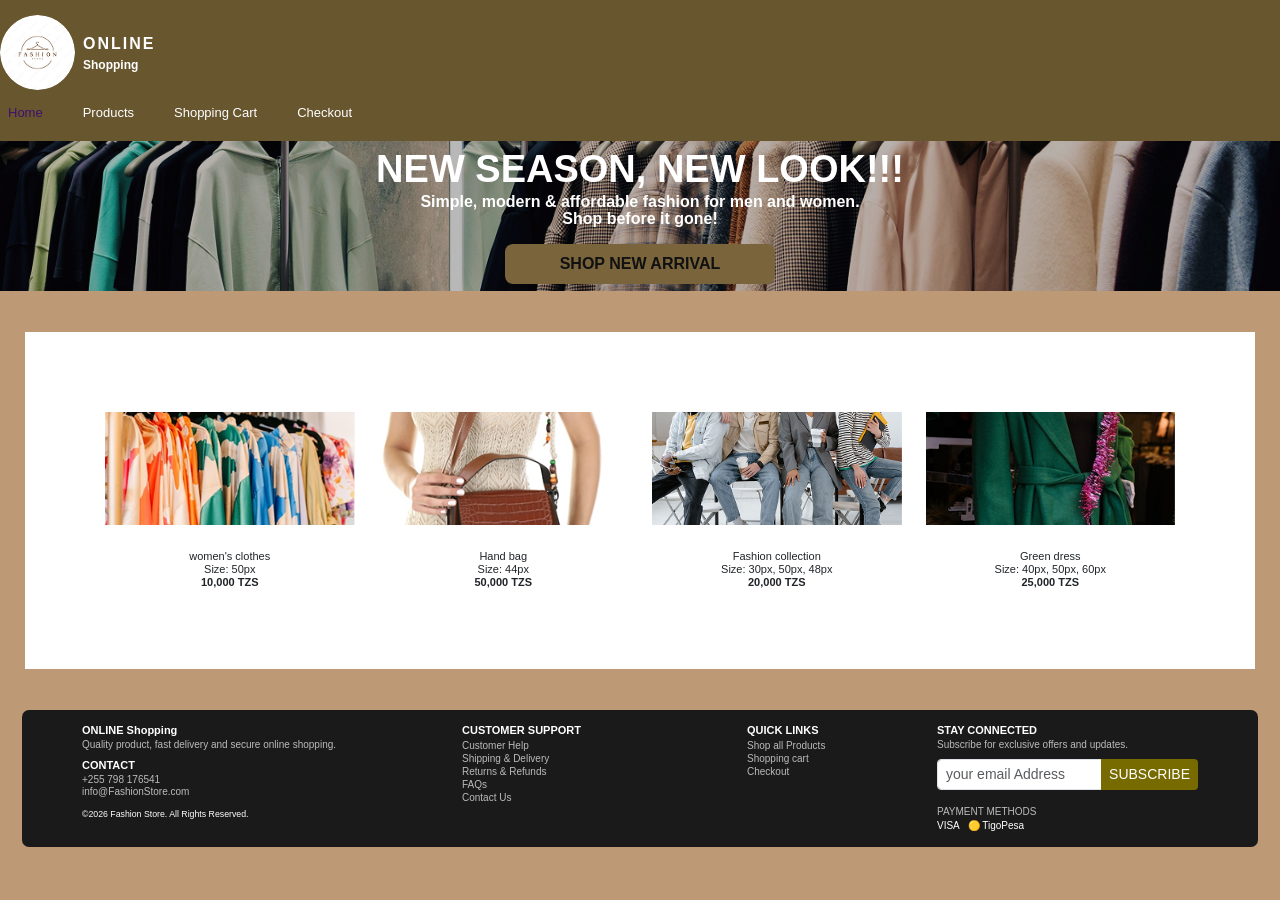
==== index.html @ e3318055 "first commit" ====
<!DOCTYPE html>
<html lang="sw">
<head>
  <meta charset="UTF-8" />
  <meta name="viewport" content="width=device-width, initial-scale=1.0" />
  <title>Fashion Online Shopping</title>

  <link
    href="https://cdn.jsdelivr.net/npm/bootstrap@5.3.3/dist/css/bootstrap.min.css"
    rel="stylesheet"
  />
  <link rel="stylesheet" href="style.css" />
</head>

<body>
  <nav class="navbar navbar-expand-lg navbar-dark custom-nav sticky-top">
    <div class="header">
      <a class="navbar-brand d-flex align-items-center gap-2" href="#">
        <img src="images/logo.png" alt="Fashion logo" class="logo" />
        <span>ONLINE<br /><small>Shopping</small></span>
      </a>

      <button class="navbar-toggler" type="button" data-bs-toggle="collapse"
        data-bs-target="#menu">
        <span class="navbar-toggler-icon"></span>
      </button>

      <div class="nav-menua">
        <ul class="navbar-nav gap-lg-4">
          <li class="nav-item"><a class="nav-link active" href="index.html">Home</a></li>
          <li class="nav-item"><a class="nav-link" href="product.html">Products</a></li>
          <li class="nav-item"><a class="nav-link" href="shopping.html">Shopping Cart</a></li>
          <li class="nav-item"><a class="nav-link" href="checkout.html">Checkout</a></li>
        </ul>
      </div>
    </div>
  </nav>

  <!-- HERO SECTION -->
  <section class="hero">
    <div class="hero-overlay">
      <div class="text-center text-white">
        <h1>NEW SEASON, NEW LOOK!!!</h1>
        <p>Simple, modern & affordable fashion for men and women.<br />Shop before it gone!</p>
        <a href="#products" class="btn hero-btn">SHOP NEW ARRIVAL</a>
      </div>
    </div>
  </section>

  <!-- PRODUCTS -->
  <section class="py-3" id="products">
    <div class="containers">
      <div class="row g-4">
        <div class="col-12 col-sm-6 col-lg-3">
          <div class="product-card">
            <img src="images/Rectangle 13.png" alt="women's clothes" />
            <div class="product-info">
                <p>women's clothes</p>
              <p>Size: 50px</p>
              <strong>10,000 TZS</strong>
            </div>
          </div>
        </div>

        <div class="col-12 col-sm-6 col-lg-3">
          <div class="product-card">
            <img src="images/Rectangle 14.png" alt="Hand bag" />
            <div class="product-info">
                <p>Hand bag</p>
              <p>Size: 44px</p>
              <strong>50,000 TZS</strong>
            </div>
          </div>
        </div>

        <div class="col-12 col-sm-6 col-lg-3">
          <div class="product-card">
            <img src="images/Rectangle 15.png" alt="Fashion collection" />
            <div class="product-info">
                <p>Fashion collection</p>
              <p>Size: 30px, 50px, 48px</p>
              <strong>20,000 TZS</strong>
            </div>
          </div>
        </div>

        <div class="col-12 col-sm-6 col-lg-3">
          <div class="product-card">
            <img src="images/Rectangle 16.png" alt="Green dress" />
            <div class="product-info">
                <p>Green dress</p>
              <p>Size: 40px, 50px, 60px</p>
              <strong>25,000 TZS</strong>
            </div>
          </div>
        </div>
      </div>
    </div>
  </section>

  <!-- FOOTER -->
  <footer class="footer">
    <div class="container">
      <div class="row gy-4">
        <div class="col-md-4">
          <h6>ONLINE Shopping</h6>
          <p>Quality product, fast delivery and secure online shopping.</p>
          <h6>CONTACT</h6>
          <p>+255 798 176541<br />info@FashionStore.com</p>
          <small>©2026 Fashion Store. All Rights Reserved.</small>
        </div>

        <div class="col-md-3">
          <h6>CUSTOMER SUPPORT</h6>
          <a href="#">Customer Help</a>
          <a href="#">Shipping & Delivery</a>
          <a href="#">Returns & Refunds</a>
          <a href="#">FAQs</a>
          <a href="#">Contact Us</a>
        </div>

        <div class="col-md-2">
          <h6>QUICK LINKS</h6>
          <a href="#">Shop all Products</a>
          <a href="#">Shopping cart</a>
          <a href="#">Checkout</a>
        </div>

        <div class="col-md-3">
          <h6>STAY CONNECTED</h6>
          <p>Subscribe for exclusive offers and updates.</p>
          <div class="input-group input-group-sm">
            <input class="form-control" type="email" placeholder="your email Address" />
            <button class="btn subscribe-btn">SUBSCRIBE</button>
          </div>
          <p class="mt-3 mb-0">PAYMENT METHODS</p>
          <span>VISA &nbsp; 🟡 TigoPesa</span>
        </div>
      </div>
    </div>
  </footer>

  <script src="https://cdn.jsdelivr.net/npm/bootstrap@5.3.3/dist/js/bootstrap.bundle.min.js"></script>
</body>
</html>
---- style.css ----
body {
  background: #6A5836;
  font-family: Arial, sans-serif;
}

.custom-nav {
  background: #67562e;
  padding: 10px 0;
}

.logo {
  width: 75px;
  height: 75px;
  border-radius: 50%;
  object-fit: cover;
}

.navbar-brand {
  color: white;
  font-weight: bold;
  letter-spacing: 2px;
  font-size: 16px;
  display: flex;
}

.navbar-brand small {
  font-size: 12px;
  letter-spacing: 0;
  display: flex;
}

.nav-link {
  color: white !important;
  font-size: 14px;
  display: flex;
}

.nav-link.active,
.nav-link:hover {
  color: #43236d !important;
  display: flex;

}
.nav-menu{
  display: flex;
  align-items: center;
  justify-content: space-between;
  padding: 20px 50px;
  
}

.hero {
  min-height: 150px;
  background: url("images/Rectangle\ 4.png") center/cover no-repeat;
}

.hero-overlay {
  min-height: 150px;
  display: grid;
  place-items: center;
  background: rgba(0, 0, 0, 0.25);
}

.hero h1 {
  margin: 0;
  font-size: clamp(26px, 4vw, 38px);
  font-weight: bold;
}

.hero p {
  font-weight: bold;
  line-height: 1.1;
}

.hero-btn {
  background: #79643b;
  color: #111;
  font-weight: bold;
  border: none;
  border-radius: 8px;
  padding: 8px 55px;
}

.hero-btn:hover {
  background: purple;
}

.product-card {
  text-align: center;
}

.product-card img {
  width: 25%;
  height: 100px;
  object-fit: cover;

}

.product-info {
  font-size: 12px;
  padding-top: 25px;
}

.product-info p {
  margin: 100px;
}
.containers{
  background: white;
  padding: 80px;
  margin: 25px;
}


.footer {
  background: #1c1c1c;
  color: white;
  padding: 16px 0;
  font-size: 11px;
}

.footer h6 {
  font-weight: bold;
  font-size: 12px;
  margin-bottom: 3px;
}

.footer p {
  color: #bbb;
  margin-bottom: 7px;
  line-height: 1.2;
}

.footer a {
  display: block;
  color: #bbb;
  text-decoration: none;
  line-height: 1.35;
}

.footer a:hover {
  color: white;
}

.subscribe-btn {
  background: #776b00;
  color: white;
  border: none;
  font-size: 10px;
}

@media (max-width: 991px) {
  .navbar-nav {
    padding-top: 12px;
  }

  .hero {
    min-height: 220px;
  }

  .hero-overlay {
    min-height: 220px;
  }
}
* {
  box-sizing: border-box;
}

body {
  margin: 0;
  background: #bd9976;
  font-family: Arial, sans-serif;
}

/* Navbar */
.custom-navbar {
  background: #705d34;
  margin: 12px 22px 0;
  border-radius: 8px 8px 0 0;
  min-height: 88px;
}

.brand-logo {
  color: white;
  font-size: 16px;
  font-weight: bold;
  letter-spacing: 2px;
  display: flex;
  align-items: center;
  line-height: 15px;
}

.brand-logo img {
  width: 72px;
  height: 72px;
  object-fit: cover;
  border-radius: 50%;
  margin-right: 7px;
}

.brand-logo small {
  display: block;
  font-size: 12px;
  letter-spacing: 0;
}

.nav-gap {
  gap: 45px;
}

.nav-link {
  color: white !important;
  font-size: 13px;
}

.nav-link.active,
.nav-link:hover {
  color: #3f106e !important;
}

/* Search */
.search-section {
  background: white;
  margin: 0 22px;
  height: 76px;
  padding-top: 19px;
}

.search-box {
  width: 135px;
  height: 31px;
  display: flex;
  background: #ddd;
  border-radius: 8px;
  overflow: hidden;
}

.search-box input {
  width: 105px;
  border: none;
  outline: none;
  background: transparent;
  padding-left: 10px;
  font-size: 10px;
}

.search-box button {
  border: none;
  background: transparent;
  font-size: 17px;
  cursor: pointer;
}

/* Product cards */
.products-section {
  background: white;
  margin: 0 22px;
  padding: 0 22px 45px;
}

.product-card img {
  width: 100%;
  height: 113px;
  object-fit: cover;
}

.product-card h6 {
  font-size: 12px;
  font-weight: bold;
  margin: 4px 0 0;
}

.product-card p,
.product-card strong {
  display: block;
  margin: 0;
  font-size: 11px;
  line-height: 13px;
}

.product-bottom {
  display: flex;
  align-items: center;
  justify-content: space-between;
}

.product-bottom button {
  border: none;
  background: #79663d;
  color: white;
  border-radius: 12px;
  padding: 2px 17px;
  font-size: 11px;
  font-weight: bold;
}

.product-bottom span {
  font-size: 24px;
  line-height: 25px;
}

/* Footer */
.footer {
  background: #1a1a1a;
  color: white;
  margin: 0 22px 12px;
  border-radius: 7px;
  padding: 14px 18px;
  font-size: 10px;
}

.footer h6 {
  font-size: 11px;
  font-weight: bold;
  margin-bottom: 2px;
}

.footer p {
  color: #bbb;
  margin-bottom: 8px;
  line-height: 12px;
}

.footer a {
  display: block;
  color: #bbb;
  text-decoration: none;
  line-height: 13px;
}

.footer strong {
  font-size: 11px;
}

.subscribe {
  display: flex;
  height: 17px;
}

.subscribe input {
  min-width: 110px;
  border: none;
  padding-left: 7px;
  font-size: 9px;
}

.subscribe button {
  border: none;
  background: #7c7100;
  color: white;
  font-size: 8px;
}

/* Mobile */
@media (max-width: 768px) {
  .custom-navbar,
  .search-section,
  .products-section,
  .footer {
    margin-left: 8px;
    margin-right: 8px;
  }

  .nav-gap {
    gap: 0;
  }

  .search-section {
    height: 65px;
  }

  .product-card img {
    height: 500px;
  }
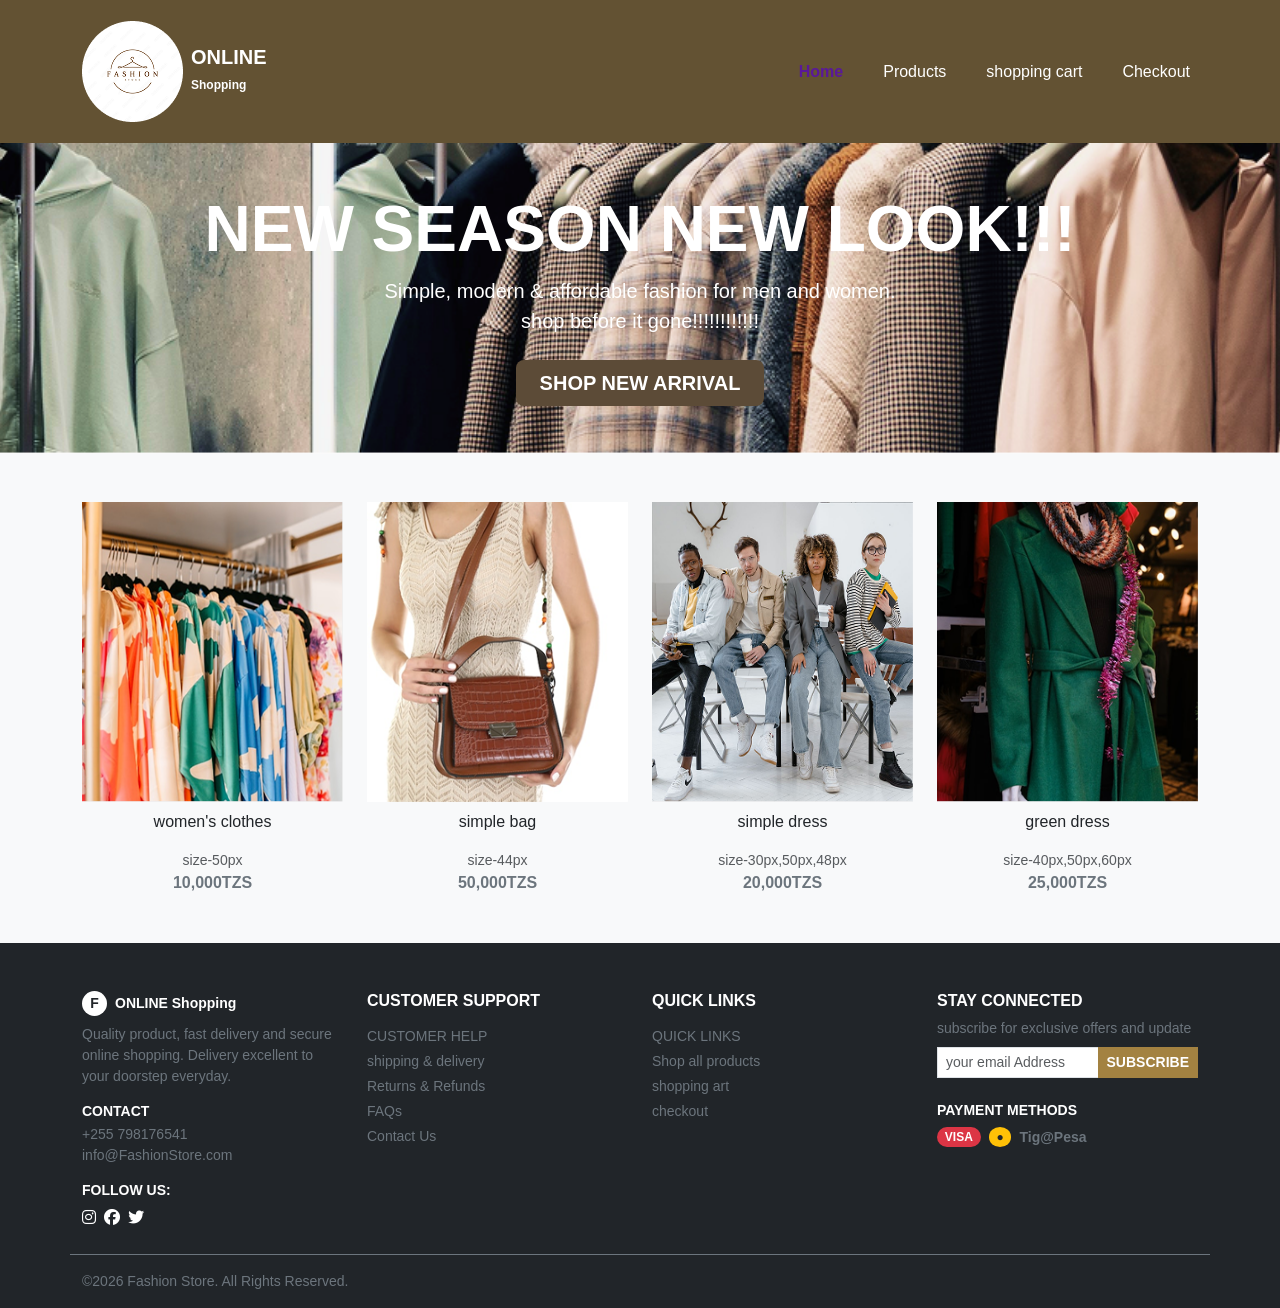
==== commit 63d71995: "second commit" ====
--- a/index.html
+++ b/index.html
@@ -1,145 +1,190 @@
 <!DOCTYPE html>
 <html lang="sw">
 <head>
-  <meta charset="UTF-8" />
-  <meta name="viewport" content="width=device-width, initial-scale=1.0" />
-  <title>Fashion Online Shopping</title>
+    <meta charset="UTF-8">
+    <meta name="viewport" content="width=device-width, initial-scale=1.0">
+    <title>ONLINE Shopping</title>
+    <!-- Bootstrap 5 CSS CDN -->
+    <link href="https://cdn.jsdelivr.net/npm/bootstrap@5.3.0/dist/css/bootstrap.min.css" rel="stylesheet">
+    <!-- FontAwesome (kwa ajili ya icons za footer) -->
+    <link rel="stylesheet" href="https://cdnjs.cloudflare.com/ajax/libs/font-awesome/6.4.0/css/all.min.css">
+    <!-- Custom CSS File -->
+    <link rel="stylesheet" href="style.css">
+</head>
+<body>
 
-  <link
-    href="https://cdn.jsdelivr.net/npm/bootstrap@5.3.3/dist/css/bootstrap.min.css"
-    rel="stylesheet"
-  />
-  <link rel="stylesheet" href="style.css" />
-</head>
-
-<body>
-  <nav class="navbar navbar-expand-lg navbar-dark custom-nav sticky-top">
-    <div class="header">
-      <a class="navbar-brand d-flex align-items-center gap-2" href="#">
-        <img src="images/logo.png" alt="Fashion logo" class="logo" />
-        <span>ONLINE<br /><small>Shopping</small></span>
+    <nav class="navbar navbar-expand-lg bg-navbar navbar-dark py-3">
+    <div class="container">
+      <a class="navbar-brand d-flex align-items-center gap-2 fw-bold" href="#">
+        <image src="images/logo.png" alt="Logo">
+            <div>     
+                 <span class="fw-bold d-block lh-1">ONLINE</span>
+                  <small class="lh-1" style="font-size: 0.75rem;">Shopping</small>
+            </div>
       </a>
-
-      <button class="navbar-toggler" type="button" data-bs-toggle="collapse"
-        data-bs-target="#menu">
-        <span class="navbar-toggler-icon"></span>
-      </button>
-
-      <div class="nav-menua">
-        <ul class="navbar-nav gap-lg-4">
-          <li class="nav-item"><a class="nav-link active" href="index.html">Home</a></li>
-          <li class="nav-item"><a class="nav-link" href="product.html">Products</a></li>
-          <li class="nav-item"><a class="nav-link" href="shopping.html">Shopping Cart</a></li>
-          <li class="nav-item"><a class="nav-link" href="checkout.html">Checkout</a></li>
+      <div class="collapse navbar-collapse justify-content-end">
+        <ul class="navbar-nav gap-4">
+          <li class="nav-item"><a class="nav-link active-nav" href="index.html">Home</a></li>
+          <li class="nav-item"><a class="nav-link text-white" href="products.html">Products</a></li>
+          <li class="nav-item"><a class="nav-link text-white" href="cart.html">shopping cart</a></li>
+          <li class="nav-item"><a class="nav-link text-white" href="checkout.html">Checkout</a></li>
         </ul>
       </div>
     </div>
   </nav>
 
-  <!-- HERO SECTION -->
-  <section class="hero">
-    <div class="hero-overlay">
-      <div class="text-center text-white">
-        <h1>NEW SEASON, NEW LOOK!!!</h1>
-        <p>Simple, modern & affordable fashion for men and women.<br />Shop before it gone!</p>
-        <a href="#products" class="btn hero-btn">SHOP NEW ARRIVAL</a>
-      </div>
-    </div>
-  </section>
+    <!-- 2. HERO BANNER SECTION -->
+    <section class="hero-section text-center text-white d-flex align-items-center justify-content-center position-relative">
+        <div class="overlay"></div>
+        <div class="container position-relative z-1 py-5">
+            <h1 class="display-3 fw-bold tracking-wide">NEW SEASON NEW LOOK!!!</h1>
+            <p class="fs-5 mb-4">Simple, modern & affordable fashion for men and women.<br>shop before it gone!!!!!!!!!!!!</p>
+            <a href="products.html" class="btn btn-custom-brown btn-lg text-uppercase fw-bold px-4 py-2">SHOP NEW ARRIVAL</a>
+        </div>
+    </section>
 
-  <!-- PRODUCTS -->
-  <section class="py-3" id="products">
-    <div class="containers">
-      <div class="row g-4">
-        <div class="col-12 col-sm-6 col-lg-3">
-          <div class="product-card">
-            <img src="images/Rectangle 13.png" alt="women's clothes" />
-            <div class="product-info">
-                <p>women's clothes</p>
-              <p>Size: 50px</p>
-              <strong>10,000 TZS</strong>
+    <!-- 3. PRODUCTS SECTION -->
+    <section class="py-5 bg-light">
+        <div class="container">
+            <div class="row g-4">
+                
+                <!-- Product 1 -->
+                <div class="col-12 col-sm-6 col-md-3">
+                    <div class="card border-0 h-100 bg-transparent text-center">
+                        <div class="img-container mb-2">
+                            <img src="images/Rectangle 13.png">
+                        </div>
+                        <div class="card-body p-0">
+                          <p>women's clothes</p>
+                            <p class="mb-0 text-muted small">size-50px</p>
+                            <p class="fw-bold text-secondary mb-0">10,000TZS</p>
+                        </div>
+                    </div>
+                </div>
+
+                <!-- Product 2 -->
+                <div class="col-12 col-sm-6 col-md-3">
+                    <div class="card border-0 h-100 bg-transparent text-center">
+                        <div class="img-container mb-2">
+                            <img src="images/Rectangle 14.png">
+                        </div>
+                        <div class="card-body p-0">
+                          <p>simple bag</p>
+                            <p class="mb-0 text-muted small">size-44px</p>
+                            <p class="fw-bold text-secondary mb-0">50,000TZS</p>
+                        </div>
+                    </div>
+                </div>
+
+                <!-- Product 3 -->
+                <div class="col-12 col-sm-6 col-md-3">
+                    <div class="card border-0 h-100 bg-transparent text-center">
+                        <div class="img-container mb-2">
+                            <img src="images/Rectangle 15.png">
+                        </div>
+                        <div class="card-body p-0">
+                          <p>simple dress</p>
+                            <p class="mb-0 text-muted small">size-30px,50px,48px</p>
+                            <p class="fw-bold text-secondary mb-0">20,000TZS</p>
+                        </div>
+                    </div>
+                  </div>
+
+                <!-- Product 4 -->
+                <div class="col-12 col-sm-6 col-md-3">
+                    <div class="card border-0 h-100 bg-transparent text-center">
+                        <div class="img-container mb-2">
+                            <img src="images/Rectangle 16.png">
+                        </div>
+                        <div class="card-body p-0">
+                          <p>green dress</p>
+                            <p class="mb-0 text-muted small">size-40px,50px,60px</p>
+                            <p class="fw-bold text-secondary mb-0">25,000TZS</p>
+                        </div>
+                    </div>
+                </div>
+
             </div>
-          </div>
         </div>
+    </section>
 
-        <div class="col-12 col-sm-6 col-lg-3">
-          <div class="product-card">
-            <img src="images/Rectangle 14.png" alt="Hand bag" />
-            <div class="product-info">
-                <p>Hand bag</p>
-              <p>Size: 44px</p>
-              <strong>50,000 TZS</strong>
+    <!-- 4. FOOTER SECTION -->
+    <footer class="bg-dark text-white pt-5 pb-3">
+        <div class="container">
+            <div class="row g-4 border-bottom pb-4 border-secondary">
+                
+                <!-- Column 1: Info & Contact -->
+                <div class="col-12 col-md-3">
+                    <div class="d-flex align-items-center mb-2">
+                        <div class="logo-circle-sm bg-white text-dark rounded-circle me-2 d-flex justify-content-center align-items-center fw-bold small">F</div>
+                        <div>
+                            <span class="fw-bold d-block lh-1 small">ONLINE Shopping</span>
+                        </div>
+                    </div>
+                    <p class="small text-secondary mb-3">Quality product, fast delivery and secure online shopping. Delivery excellent to your doorstep everyday.</p>
+                    
+                    <h6 class="fw-bold mb-1 small text-uppercase">CONTACT</h6>
+                    <p class="small text-secondary mb-0">+255 798176541</p>
+                    <p class="small text-secondary mb-3">info@FashionStore.com</p>
+
+                    <h6 class="fw-bold mb-2 small text-uppercase">FOLLOW US:</h6>
+                    <div class="d-flex gap-2">
+                        <a href="#" class="text-white"><i class="fab fa-instagram"></i></a>
+                        <a href="#" class="text-white"><i class="fab fa-facebook"></i></a>
+                        <a href="#" class="text-white"><i class="fab fa-twitter"></i></a>
+                    </div>
+                </div>
+
+                <!-- Column 2: Customer Support -->
+                <div class="col-12 col-md-3">
+                    <h6 class="fw-bold mb-3 text-uppercase">CUSTOMER SUPPORT</h6>
+                    <ul class="list-unstyled small text-secondary">
+                        <li class="mb-1"><a href="#" class="text-decoration-none text-secondary">CUSTOMER HELP</a></li>
+                        <li class="mb-1"><a href="#" class="text-decoration-none text-secondary">shipping & delivery</a></li>
+                        <li class="mb-1"><a href="#" class="text-decoration-none text-secondary">Returns & Refunds</a></li>
+                        <li class="mb-1"><a href="#" class="text-decoration-none text-secondary">FAQs</a></li>
+                        <li class="mb-1"><a href="#" class="text-decoration-none text-secondary">Contact Us</a></li>
+                    </ul>
+                </div>
+
+                <!-- Column 3: Quick Links -->
+                <div class="col-12 col-md-3">
+                    <h6 class="fw-bold mb-3 text-uppercase">QUICK LINKS</h6>
+                    <ul class="list-unstyled small text-secondary">
+                        <li class="mb-1"><a href="#" class="text-decoration-none text-secondary">QUICK LINKS</a></li>
+                        <li class="mb-1"><a href="#" class="text-decoration-none text-secondary">Shop all products</a></li>
+                        <li class="mb-1"><a href="#" class="text-decoration-none text-secondary">shopping art</a></li>
+                        <li class="mb-1"><a href="#" class="text-decoration-none text-secondary">checkout</a></li>
+                    </ul>
+                </div>
+
+                <!-- Column 4: Newsletter & Payments -->
+                <div class="col-12 col-md-3">
+                    <h6 class="fw-bold mb-2 text-uppercase">STAY CONNECTED</h6>
+                    <p class="small text-secondary mb-2">subscribe for exclusive offers and update</p>
+                    <div class="input-group mb-4">
+                        <input type="email" class="form-control form-control-sm rounded-0" placeholder="your email Address">
+                        <button class="btn btn-custom-gold btn-sm rounded-0 fw-bold" type="button">SUBSCRIBE</button>
+                    </div>
+
+                    <h6 class="fw-bold mb-2 small text-uppercase">PAYMENT METHODS</h6>
+                    <div class="d-flex align-items-center gap-2">
+                        <span class="badge bg-danger rounded-pill">VISA</span>
+                        <span class="badge bg-warning text-dark rounded-circle">●</span>
+                        <span class="small text-secondary fw-bold">Tig@Pesa</span>
+                    </div>
+                </div>
+
             </div>
-          </div>
+
+            <!-- Bottom Copyright -->
+            <div class="pt-3 small text-secondary">
+                <p class="mb-0">&copy;2026 Fashion Store. All Rights Reserved.</p>
+            </div>
         </div>
+    </footer>
 
-        <div class="col-12 col-sm-6 col-lg-3">
-          <div class="product-card">
-            <img src="images/Rectangle 15.png" alt="Fashion collection" />
-            <div class="product-info">
-                <p>Fashion collection</p>
-              <p>Size: 30px, 50px, 48px</p>
-              <strong>20,000 TZS</strong>
-            </div>
-          </div>
-        </div>
-
-        <div class="col-12 col-sm-6 col-lg-3">
-          <div class="product-card">
-            <img src="images/Rectangle 16.png" alt="Green dress" />
-            <div class="product-info">
-                <p>Green dress</p>
-              <p>Size: 40px, 50px, 60px</p>
-              <strong>25,000 TZS</strong>
-            </div>
-          </div>
-        </div>
-      </div>
-    </div>
-  </section>
-
-  <!-- FOOTER -->
-  <footer class="footer">
-    <div class="container">
-      <div class="row gy-4">
-        <div class="col-md-4">
-          <h6>ONLINE Shopping</h6>
-          <p>Quality product, fast delivery and secure online shopping.</p>
-          <h6>CONTACT</h6>
-          <p>+255 798 176541<br />info@FashionStore.com</p>
-          <small>©2026 Fashion Store. All Rights Reserved.</small>
-        </div>
-
-        <div class="col-md-3">
-          <h6>CUSTOMER SUPPORT</h6>
-          <a href="#">Customer Help</a>
-          <a href="#">Shipping & Delivery</a>
-          <a href="#">Returns & Refunds</a>
-          <a href="#">FAQs</a>
-          <a href="#">Contact Us</a>
-        </div>
-
-        <div class="col-md-2">
-          <h6>QUICK LINKS</h6>
-          <a href="#">Shop all Products</a>
-          <a href="#">Shopping cart</a>
-          <a href="#">Checkout</a>
-        </div>
-
-        <div class="col-md-3">
-          <h6>STAY CONNECTED</h6>
-          <p>Subscribe for exclusive offers and updates.</p>
-          <div class="input-group input-group-sm">
-            <input class="form-control" type="email" placeholder="your email Address" />
-            <button class="btn subscribe-btn">SUBSCRIBE</button>
-          </div>
-          <p class="mt-3 mb-0">PAYMENT METHODS</p>
-          <span>VISA &nbsp; 🟡 TigoPesa</span>
-        </div>
-      </div>
-    </div>
-  </footer>
-
-  <script src="https://cdn.jsdelivr.net/npm/bootstrap@5.3.3/dist/js/bootstrap.bundle.min.js"></script>
+    <!-- Bootstrap 5 JS CDN -->
+    <script src="https://cdn.jsdelivr.net/npm/bootstrap@5.3.0/dist/js/bootstrap.bundle.min.js"></script>
 </body>
 </html>
--- a/style.css
+++ b/style.css
@@ -1,374 +1,247 @@
+/* Custom Colors & Style Fixes */
+
+/* Navbar Background Color */
+.custom-navbar {
+    background-color: #5c4b37; /* Rangi ya brown ya juu */
+}
+
+/* Logo Circular Shape */
+.logo-circle {
+    width: 50px;
+    height: 50px;
+    font-size: 10px;
+}
+
+.logo-circle-sm {
+    width: 25px;
+    height: 25px;
+}
+
+/* Hero Section (Banner Background) */
+.hero-section{
+    min-height: 200px;
+    background-image: url("images/Rectangle 4.png"); 
+    background-size: cover; 
+    background-position: center; 
+}
+
+/* Overlay dark layer kwa ajili ya maandishi yaonekane vizuri */
+.hero-section .overlay {
+    position: absolute;
+    top: 0;
+    left: 0;
+    width: 100%;
+    height: 100%;
+    
+}
+
+/* Button Colors */
+.btn-custom-brown {
+    background-color: #5c4b37;
+    color: #ffffff;
+    border: none;
+}
+
+.btn-custom-brown:hover {
+    background-color: #433627;
+    color: #ffffff;
+}
+
+.btn-custom-gold {
+    background-color: #a38241;
+    color: #ffffff;
+}
+
+/* Product Image Height Setup */
+.img-container img {
+    height: 300px;
+    width: 100%;
+}
+/* Custom Background Rangi ya nje */
+.bg-light-brown {
+    background-color: #a38d75;
+}
+
+/* Header Navbar Color */
+.header-bg {
+    background-color: #61503c;
+}
+
+/* Logo Circle Custom styling */
+.logo-circle {
+    width: 45px;
+    height: 45px;
+    font-size: 8px;
+    border: 1px solid #ccc;
+}
+
+/* Search input rounded custom borders */
+.rounded-pill-start {
+    border-top-left-radius: 50rem !important;
+    border-bottom-left-radius: 50rem !important;
+}
+
+.rounded-pill-end {
+    border-top-right-radius: 50rem !important;
+    border-bottom-right-radius: 50rem !important;
+}
+
+/* 5 Columns layout kwa screens kubwa (Bootstrap default ina ishara za 12) */
+@media (min-width: 992px) {
+    .col-lg-2-4 {
+        flex: 0 0 auto;
+        width: 20%;
+    }
+}
+/* Background ya Ukurasa Mzima */
 body {
-  background: #6A5836;
-  font-family: Arial, sans-serif;
-}
-
-.custom-nav {
-  background: #67562e;
-  padding: 10px 0;
-}
-
-.logo {
-  width: 75px;
-  height: 75px;
-  border-radius: 50%;
-  object-fit: cover;
-}
-
-.navbar-brand {
-  color: white;
-  font-weight: bold;
-  letter-spacing: 2px;
-  font-size: 16px;
-  display: flex;
-}
-
-.navbar-brand small {
-  font-size: 12px;
-  letter-spacing: 0;
-  display: flex;
-}
-
-.nav-link {
-  color: white !important;
-  font-size: 14px;
-  display: flex;
-}
-
-.nav-link.active,
-.nav-link:hover {
-  color: #43236d !important;
-  display: flex;
-
-}
-.nav-menu{
-  display: flex;
-  align-items: center;
-  justify-content: space-between;
-  padding: 20px 50px;
-  
-}
-
-.hero {
-  min-height: 150px;
-  background: url("images/Rectangle\ 4.png") center/cover no-repeat;
-}
-
-.hero-overlay {
-  min-height: 150px;
-  display: grid;
-  place-items: center;
-  background: rgba(0, 0, 0, 0.25);
-}
-
-.hero h1 {
-  margin: 0;
-  font-size: clamp(26px, 4vw, 38px);
-  font-weight: bold;
-}
-
-.hero p {
-  font-weight: bold;
-  line-height: 1.1;
-}
-
-.hero-btn {
-  background: #79643b;
-  color: #111;
-  font-weight: bold;
-  border: none;
-  border-radius: 8px;
-  padding: 8px 55px;
-}
-
-.hero-btn:hover {
-  background: purple;
-}
-
-.product-card {
-  text-align: center;
-}
-
-.product-card img {
-  width: 25%;
-  height: 100px;
-  object-fit: cover;
-
-}
-
-.product-info {
-  font-size: 12px;
-  padding-top: 25px;
-}
-
-.product-info p {
-  margin: 100px;
-}
-.containers{
-  background: white;
-  padding: 80px;
-  margin: 25px;
-}
-
-
-.footer {
-  background: #1c1c1c;
-  color: white;
-  padding: 16px 0;
-  font-size: 11px;
-}
-
-.footer h6 {
-  font-weight: bold;
-  font-size: 12px;
-  margin-bottom: 3px;
-}
-
-.footer p {
-  color: #bbb;
-  margin-bottom: 7px;
-  line-height: 1.2;
-}
-
-.footer a {
-  display: block;
-  color: #bbb;
-  text-decoration: none;
-  line-height: 1.35;
-}
-
-.footer a:hover {
-  color: white;
-}
-
-.subscribe-btn {
-  background: #776b00;
-  color: white;
-  border: none;
-  font-size: 10px;
-}
-
-@media (max-width: 991px) {
-  .navbar-nav {
-    padding-top: 12px;
-  }
-
-  .hero {
-    min-height: 220px;
-  }
-
-  .hero-overlay {
-    min-height: 220px;
-  }
-}
-* {
-  box-sizing: border-box;
+    background-color: #f3f3f3;
+    font-family: Arial, sans-serif;
+}
+
+/* Color Palette kufanana na Picha */
+.custom-navbar {
+    background-color: #655238; /* Rangi ya Udongo (Brown Header) */
+}
+
+.footer-bg {
+    background-color: #1a1a1a; /* Dark Footer */
+}
+
+/* Custom Buttons */
+.btn-custom {
+    background-color: #655238;
+    color: #ffffff;
+    border: none;
+    font-size: 11px;
+    padding: 3px 0;
+}
+
+.btn-custom:hover {
+    background-color: #4f3f2a;
+    color: #ffffff;
+}
+
+.btn-subscribe {
+    background-color: #655238;
+    font-size: 10px;
+}
+
+/* Header Elements */
+.logo-circle {
+    width: 45px;
+    height: 45px;
+    font-size: 9px;
+    box-shadow: 0 0 5px rgba(0,0,0,0.1);
+}
+
+.active-link {
+    color: #8c2a5c !important; /* Rangi ya zambarau/purple kwenye menu ya Products */
+}
+
+/* Product Card Formatting */
+.product-img {
+    height: 140px;
+    object-fit: cover;
+}
+
+.product-title {
+    font-size: 12px;
+}
+
+.product-price {
+    font-size: 11px;
+}
+
+.extra-small {
+    font-size: 10px;
+}
+/* Rangi za custom kulingana na screenshot */
+.bg-navbar { background-color: #635233; }
+.bg-cart-table { background-color: #e8e2d8; }
+.bg-summary { background-color: #e8e2d8; }
+.btn-primary-custom { background-color: #a39031; color: #fff; border: none; }
+.btn-primary-custom:hover { background-color: #8a7927; color: #fff; }
+.btn-paypal { background-color: #a3a1a1; color: #fff; border: none; }
+.active-nav { color: #5a189a !important; font-weight: bold; }
+
+
+/* Custom Colors */
+:root {
+    --primary-brown: #5d4900;
+    --card-brown: #665000;
+    --accent-gold: #826600;
 }
 
 body {
-  margin: 0;
-  background: #bd9976;
-  font-family: Arial, sans-serif;
-}
-
-/* Navbar */
-.custom-navbar {
-  background: #705d34;
-  margin: 12px 22px 0;
-  border-radius: 8px 8px 0 0;
-  min-height: 88px;
-}
-
-.brand-logo {
-  color: white;
-  font-size: 16px;
-  font-weight: bold;
-  letter-spacing: 2px;
-  display: flex;
-  align-items: center;
-  line-height: 15px;
-}
-
-.brand-logo img {
-  width: 72px;
-  height: 72px;
-  object-fit: cover;
-  border-radius: 50%;
-  margin-right: 7px;
-}
-
-.brand-logo small {
-  display: block;
-  font-size: 12px;
-  letter-spacing: 0;
-}
-
-.nav-gap {
-  gap: 45px;
-}
-
-.nav-link {
-  color: white !important;
-  font-size: 13px;
-}
-
-.nav-link.active,
-.nav-link:hover {
-  color: #3f106e !important;
-}
-
-/* Search */
-.search-section {
-  background: white;
-  margin: 0 22px;
-  height: 76px;
-  padding-top: 19px;
-}
-
-.search-box {
-  width: 135px;
-  height: 31px;
-  display: flex;
-  background: #ddd;
-  border-radius: 8px;
-  overflow: hidden;
-}
-
-.search-box input {
-  width: 105px;
-  border: none;
-  outline: none;
-  background: transparent;
-  padding-left: 10px;
-  font-size: 10px;
-}
-
-.search-box button {
-  border: none;
-  background: transparent;
-  font-size: 17px;
-  cursor: pointer;
-}
-
-/* Product cards */
-.products-section {
-  background: white;
-  margin: 0 22px;
-  padding: 0 22px 45px;
-}
-
-.product-card img {
-  width: 100%;
-  height: 113px;
-  object-fit: cover;
-}
-
-.product-card h6 {
-  font-size: 12px;
-  font-weight: bold;
-  margin: 4px 0 0;
-}
-
-.product-card p,
-.product-card strong {
-  display: block;
-  margin: 0;
-  font-size: 11px;
-  line-height: 13px;
-}
-
-.product-bottom {
-  display: flex;
-  align-items: center;
-  justify-content: space-between;
-}
-
-.product-bottom button {
-  border: none;
-  background: #79663d;
-  color: white;
-  border-radius: 12px;
-  padding: 2px 17px;
-  font-size: 11px;
-  font-weight: bold;
-}
-
-.product-bottom span {
-  font-size: 24px;
-  line-height: 25px;
-}
-
-/* Footer */
-.footer {
-  background: #1a1a1a;
-  color: white;
-  margin: 0 22px 12px;
-  border-radius: 7px;
-  padding: 14px 18px;
-  font-size: 10px;
-}
-
-.footer h6 {
-  font-size: 11px;
-  font-weight: bold;
-  margin-bottom: 2px;
-}
-
-.footer p {
-  color: #bbb;
-  margin-bottom: 8px;
-  line-height: 12px;
-}
-
-.footer a {
-  display: block;
-  color: #bbb;
-  text-decoration: none;
-  line-height: 13px;
-}
-
-.footer strong {
-  font-size: 11px;
-}
-
-.subscribe {
-  display: flex;
-  height: 17px;
-}
-
-.subscribe input {
-  min-width: 110px;
-  border: none;
-  padding-left: 7px;
-  font-size: 9px;
-}
-
-.subscribe button {
-  border: none;
-  background: #7c7100;
-  color: white;
-  font-size: 8px;
-}
-
-/* Mobile */
-@media (max-width: 768px) {
-  .custom-navbar,
-  .search-section,
-  .products-section,
-  .footer {
-    margin-left: 8px;
-    margin-right: 8px;
-  }
-
-  .nav-gap {
-    gap: 0;
-  }
-
-  .search-section {
-    height: 65px;
-  }
-
-  .product-card img {
-    height: 500px;
-  }
- +    background-color: #ffffff;
+    font-family: Arial, sans-serif;
+}
+
+/* Navbar Custom */
+.nav-custom {
+    background-color: var(--primary-brown);
+}
+
+.logo-circle {
+    width: 50px;
+    height: 50px;
+    font-size: 8px;
+}
+
+.text-purple {
+    color: #a855f7 !important;
+}
+
+/* Left Form Section */
+.form-card-custom {
+    background-color: var(--card-brown);
+    border-radius: 25px;
+}
+
+.custom-input {
+    border-radius: 20px;
+    background-color: #f0edeb;
+    border: none;
+    padding: 10px 20px;
+}
+
+.custom-input:focus {
+    background-color: #ffffff;
+    box-shadow: none;
+}
+
+/* Right Summary Section */
+.summary-wrapper {
+    max-width: 320px;
+    margin: 0 auto;
+}
+
+.top-oval {
+    background-color: var(--accent-gold);
+    height: 100px;
+    border-radius: 50%;
+    margin-bottom: -50px;
+    position: relative;
+    z-index: 2;
+}
+
+.summary-card {
+    background-color: #efebe4;
+    border-radius: 20px;
+    border: 1px solid #dcd6cd;
+    box-shadow: 0 4px 6px rgba(0, 0, 0, 0.05);
+}
+
+.btn-pay {
+    background-color: var(--accent-gold);
+}
+
+.btn-pay:hover {
+    background-color: var(--primary-brown);
+}
+
+/* Footer Custom */
+.footer-custom {
+    background-color: #121212;
+}    
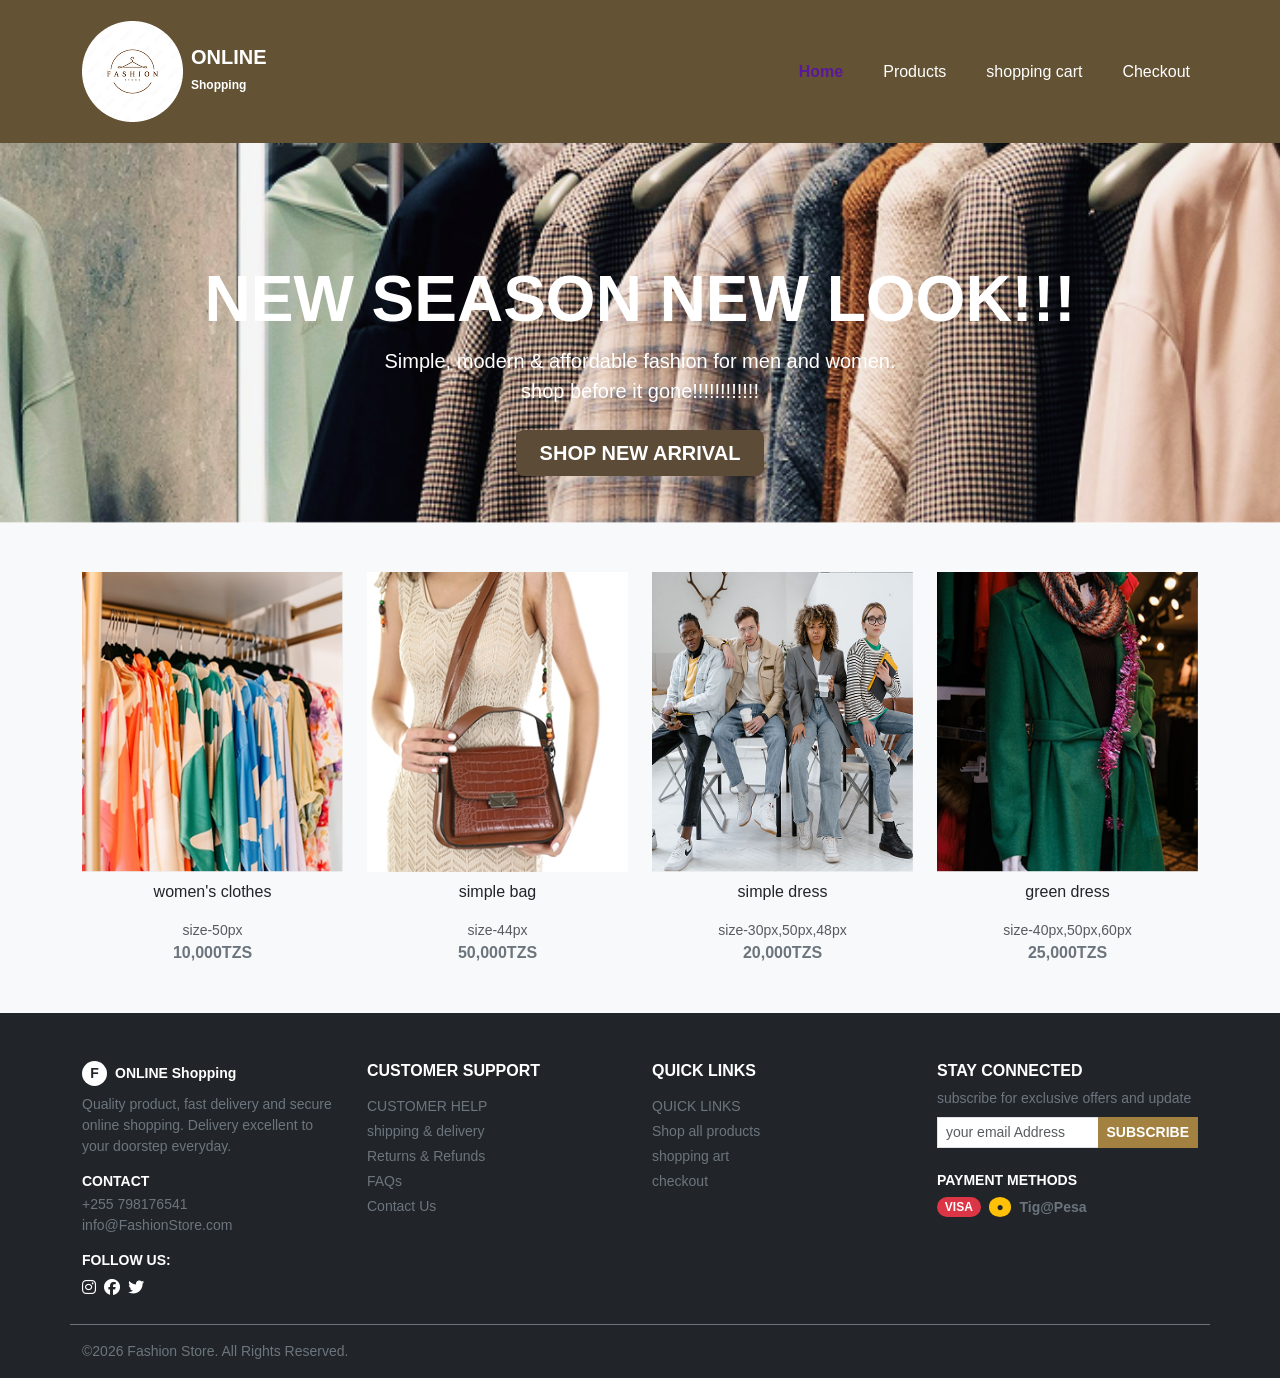
==== commit 0bfd17d6: "husnat changes" ====
--- a/index.html
+++ b/index.html
@@ -13,10 +13,10 @@
 </head>
 <body>
 
-    <nav class="navbar navbar-expand-lg bg-navbar navbar-dark py-3">
+    <nav class="navbar navbar-expand-lg bg-navbar navbar-dark py-3 fixed top">
     <div class="container">
       <a class="navbar-brand d-flex align-items-center gap-2 fw-bold" href="#">
-        <image src="images/logo.png" alt="Logo">
+        <img src="images/logo.png" alt="Logo">
             <div>     
                  <span class="fw-bold d-block lh-1">ONLINE</span>
                   <small class="lh-1" style="font-size: 0.75rem;">Shopping</small>
@@ -34,7 +34,8 @@
   </nav>
 
     <!-- 2. HERO BANNER SECTION -->
-    <section class="hero-section text-center text-white d-flex align-items-center justify-content-center position-relative">
+    <section class="hero-section text-center text-white d-flex align-items-center justify-content-center 
+    position-relative" style="padding-top: 70px;>
         <div class="overlay"></div>
         <div class="container position-relative z-1 py-5">
             <h1 class="display-3 fw-bold tracking-wide">NEW SEASON NEW LOOK!!!</h1>
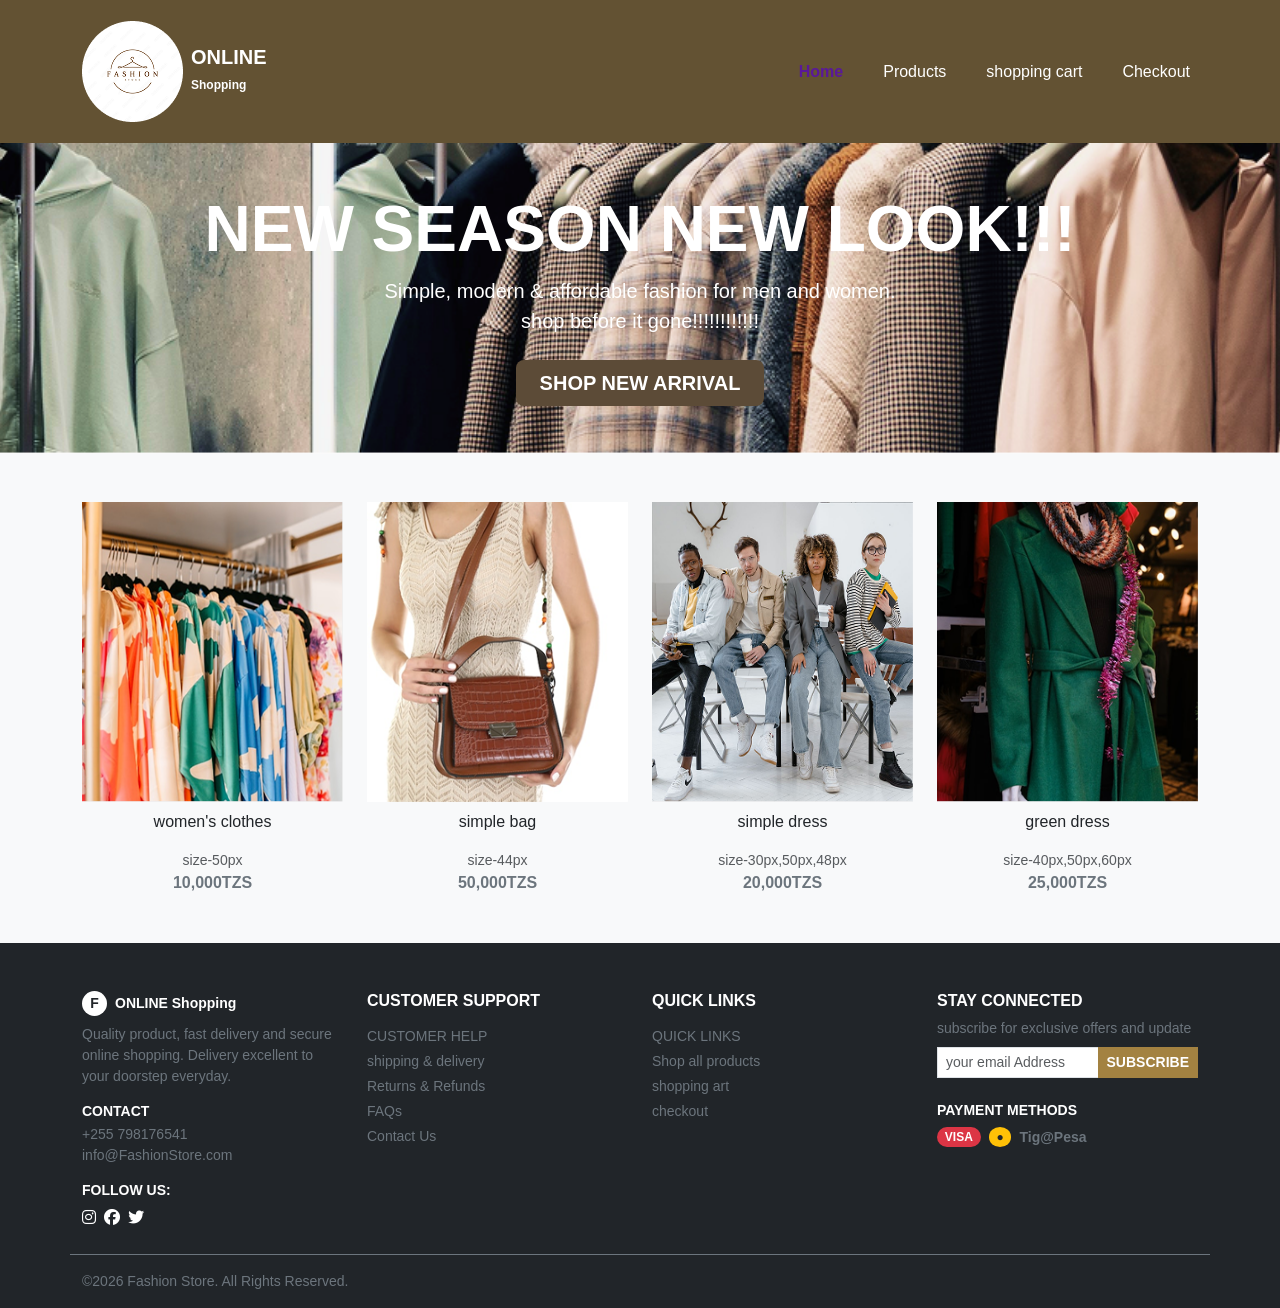
==== commit 201699cc: "third commit" ====
--- a/index.html
+++ b/index.html
@@ -4,19 +4,19 @@
     <meta charset="UTF-8">
     <meta name="viewport" content="width=device-width, initial-scale=1.0">
     <title>ONLINE Shopping</title>
-    <!-- Bootstrap 5 CSS CDN -->
+   
     <link href="https://cdn.jsdelivr.net/npm/bootstrap@5.3.0/dist/css/bootstrap.min.css" rel="stylesheet">
-    <!-- FontAwesome (kwa ajili ya icons za footer) -->
+    
     <link rel="stylesheet" href="https://cdnjs.cloudflare.com/ajax/libs/font-awesome/6.4.0/css/all.min.css">
-    <!-- Custom CSS File -->
+   
     <link rel="stylesheet" href="style.css">
 </head>
 <body>
 
-    <nav class="navbar navbar-expand-lg bg-navbar navbar-dark py-3 fixed top">
+    <nav class="navbar navbar-expand-lg bg-navbar navbar-dark py-3 sticky-top">
     <div class="container">
       <a class="navbar-brand d-flex align-items-center gap-2 fw-bold" href="#">
-        <img src="images/logo.png" alt="Logo">
+        <image src="images/logo.png" alt="Logo">
             <div>     
                  <span class="fw-bold d-block lh-1">ONLINE</span>
                   <small class="lh-1" style="font-size: 0.75rem;">Shopping</small>
@@ -33,9 +33,8 @@
     </div>
   </nav>
 
-    <!-- 2. HERO BANNER SECTION -->
-    <section class="hero-section text-center text-white d-flex align-items-center justify-content-center 
-    position-relative" style="padding-top: 70px;>
+    
+    <section class="hero-section text-center text-white d-flex align-items-center justify-content-center position-relative">
         <div class="overlay"></div>
         <div class="container position-relative z-1 py-5">
             <h1 class="display-3 fw-bold tracking-wide">NEW SEASON NEW LOOK!!!</h1>
@@ -44,12 +43,12 @@
         </div>
     </section>
 
-    <!-- 3. PRODUCTS SECTION -->
+    
     <section class="py-5 bg-light">
         <div class="container">
             <div class="row g-4">
                 
-                <!-- Product 1 -->
+                
                 <div class="col-12 col-sm-6 col-md-3">
                     <div class="card border-0 h-100 bg-transparent text-center">
                         <div class="img-container mb-2">
@@ -63,7 +62,7 @@
                     </div>
                 </div>
 
-                <!-- Product 2 -->
+               
                 <div class="col-12 col-sm-6 col-md-3">
                     <div class="card border-0 h-100 bg-transparent text-center">
                         <div class="img-container mb-2">
@@ -77,7 +76,7 @@
                     </div>
                 </div>
 
-                <!-- Product 3 -->
+               
                 <div class="col-12 col-sm-6 col-md-3">
                     <div class="card border-0 h-100 bg-transparent text-center">
                         <div class="img-container mb-2">
@@ -91,7 +90,7 @@
                     </div>
                   </div>
 
-                <!-- Product 4 -->
+               
                 <div class="col-12 col-sm-6 col-md-3">
                     <div class="card border-0 h-100 bg-transparent text-center">
                         <div class="img-container mb-2">
@@ -109,12 +108,12 @@
         </div>
     </section>
 
-    <!-- 4. FOOTER SECTION -->
+  
     <footer class="bg-dark text-white pt-5 pb-3">
         <div class="container">
             <div class="row g-4 border-bottom pb-4 border-secondary">
                 
-                <!-- Column 1: Info & Contact -->
+               
                 <div class="col-12 col-md-3">
                     <div class="d-flex align-items-center mb-2">
                         <div class="logo-circle-sm bg-white text-dark rounded-circle me-2 d-flex justify-content-center align-items-center fw-bold small">F</div>
@@ -136,7 +135,7 @@
                     </div>
                 </div>
 
-                <!-- Column 2: Customer Support -->
+                
                 <div class="col-12 col-md-3">
                     <h6 class="fw-bold mb-3 text-uppercase">CUSTOMER SUPPORT</h6>
                     <ul class="list-unstyled small text-secondary">
@@ -148,7 +147,7 @@
                     </ul>
                 </div>
 
-                <!-- Column 3: Quick Links -->
+                
                 <div class="col-12 col-md-3">
                     <h6 class="fw-bold mb-3 text-uppercase">QUICK LINKS</h6>
                     <ul class="list-unstyled small text-secondary">
@@ -159,7 +158,7 @@
                     </ul>
                 </div>
 
-                <!-- Column 4: Newsletter & Payments -->
+                
                 <div class="col-12 col-md-3">
                     <h6 class="fw-bold mb-2 text-uppercase">STAY CONNECTED</h6>
                     <p class="small text-secondary mb-2">subscribe for exclusive offers and update</p>
@@ -178,14 +177,14 @@
 
             </div>
 
-            <!-- Bottom Copyright -->
+           
             <div class="pt-3 small text-secondary">
                 <p class="mb-0">&copy;2026 Fashion Store. All Rights Reserved.</p>
             </div>
         </div>
     </footer>
 
-    <!-- Bootstrap 5 JS CDN -->
+    
     <script src="https://cdn.jsdelivr.net/npm/bootstrap@5.3.0/dist/js/bootstrap.bundle.min.js"></script>
 </body>
 </html>
--- a/style.css
+++ b/style.css
@@ -1,11 +1,6 @@
-/* Custom Colors & Style Fixes */
-
-/* Navbar Background Color */
 .custom-navbar {
-    background-color: #5c4b37; /* Rangi ya brown ya juu */
-}
-
-/* Logo Circular Shape */
+    background-color: #5c4b37; 
+}
 .logo-circle {
     width: 50px;
     height: 50px;
@@ -17,7 +12,6 @@
     height: 25px;
 }
 
-/* Hero Section (Banner Background) */
 .hero-section{
     min-height: 200px;
     background-image: url("images/Rectangle 4.png"); 
@@ -25,7 +19,6 @@
     background-position: center; 
 }
 
-/* Overlay dark layer kwa ajili ya maandishi yaonekane vizuri */
 .hero-section .overlay {
     position: absolute;
     top: 0;
@@ -35,7 +28,6 @@
     
 }
 
-/* Button Colors */
 .btn-custom-brown {
     background-color: #5c4b37;
     color: #ffffff;
@@ -52,22 +44,18 @@
     color: #ffffff;
 }
 
-/* Product Image Height Setup */
 .img-container img {
     height: 300px;
     width: 100%;
 }
-/* Custom Background Rangi ya nje */
 .bg-light-brown {
     background-color: #a38d75;
 }
 
-/* Header Navbar Color */
 .header-bg {
     background-color: #61503c;
 }
 
-/* Logo Circle Custom styling */
 .logo-circle {
     width: 45px;
     height: 45px;
@@ -75,7 +63,6 @@
     border: 1px solid #ccc;
 }
 
-/* Search input rounded custom borders */
 .rounded-pill-start {
     border-top-left-radius: 50rem !important;
     border-bottom-left-radius: 50rem !important;
@@ -86,29 +73,25 @@
     border-bottom-right-radius: 50rem !important;
 }
 
-/* 5 Columns layout kwa screens kubwa (Bootstrap default ina ishara za 12) */
 @media (min-width: 992px) {
     .col-lg-2-4 {
         flex: 0 0 auto;
         width: 20%;
     }
 }
-/* Background ya Ukurasa Mzima */
 body {
     background-color: #f3f3f3;
     font-family: Arial, sans-serif;
 }
 
-/* Color Palette kufanana na Picha */
 .custom-navbar {
-    background-color: #655238; /* Rangi ya Udongo (Brown Header) */
+    background-color: #655238;
 }
 
 .footer-bg {
-    background-color: #1a1a1a; /* Dark Footer */
-}
-
-/* Custom Buttons */
+    background-color: #1a1a1a;
+}
+
 .btn-custom {
     background-color: #655238;
     color: #ffffff;
@@ -127,7 +110,6 @@
     font-size: 10px;
 }
 
-/* Header Elements */
 .logo-circle {
     width: 45px;
     height: 45px;
@@ -136,10 +118,9 @@
 }
 
 .active-link {
-    color: #8c2a5c !important; /* Rangi ya zambarau/purple kwenye menu ya Products */
-}
-
-/* Product Card Formatting */
+    color: #8c2a5c !important; 
+}
+
 .product-img {
     height: 140px;
     object-fit: cover;
@@ -156,7 +137,6 @@
 .extra-small {
     font-size: 10px;
 }
-/* Rangi za custom kulingana na screenshot */
 .bg-navbar { background-color: #635233; }
 .bg-cart-table { background-color: #e8e2d8; }
 .bg-summary { background-color: #e8e2d8; }
@@ -166,7 +146,6 @@
 .active-nav { color: #5a189a !important; font-weight: bold; }
 
 
-/* Custom Colors */
 :root {
     --primary-brown: #5d4900;
     --card-brown: #665000;
@@ -178,7 +157,6 @@
     font-family: Arial, sans-serif;
 }
 
-/* Navbar Custom */
 .nav-custom {
     background-color: var(--primary-brown);
 }
@@ -193,7 +171,6 @@
     color: #a855f7 !important;
 }
 
-/* Left Form Section */
 .form-card-custom {
     background-color: var(--card-brown);
     border-radius: 25px;
@@ -211,7 +188,6 @@
     box-shadow: none;
 }
 
-/* Right Summary Section */
 .summary-wrapper {
     max-width: 320px;
     margin: 0 auto;
@@ -241,7 +217,6 @@
     background-color: var(--primary-brown);
 }
 
-/* Footer Custom */
 .footer-custom {
     background-color: #121212;
 }    
